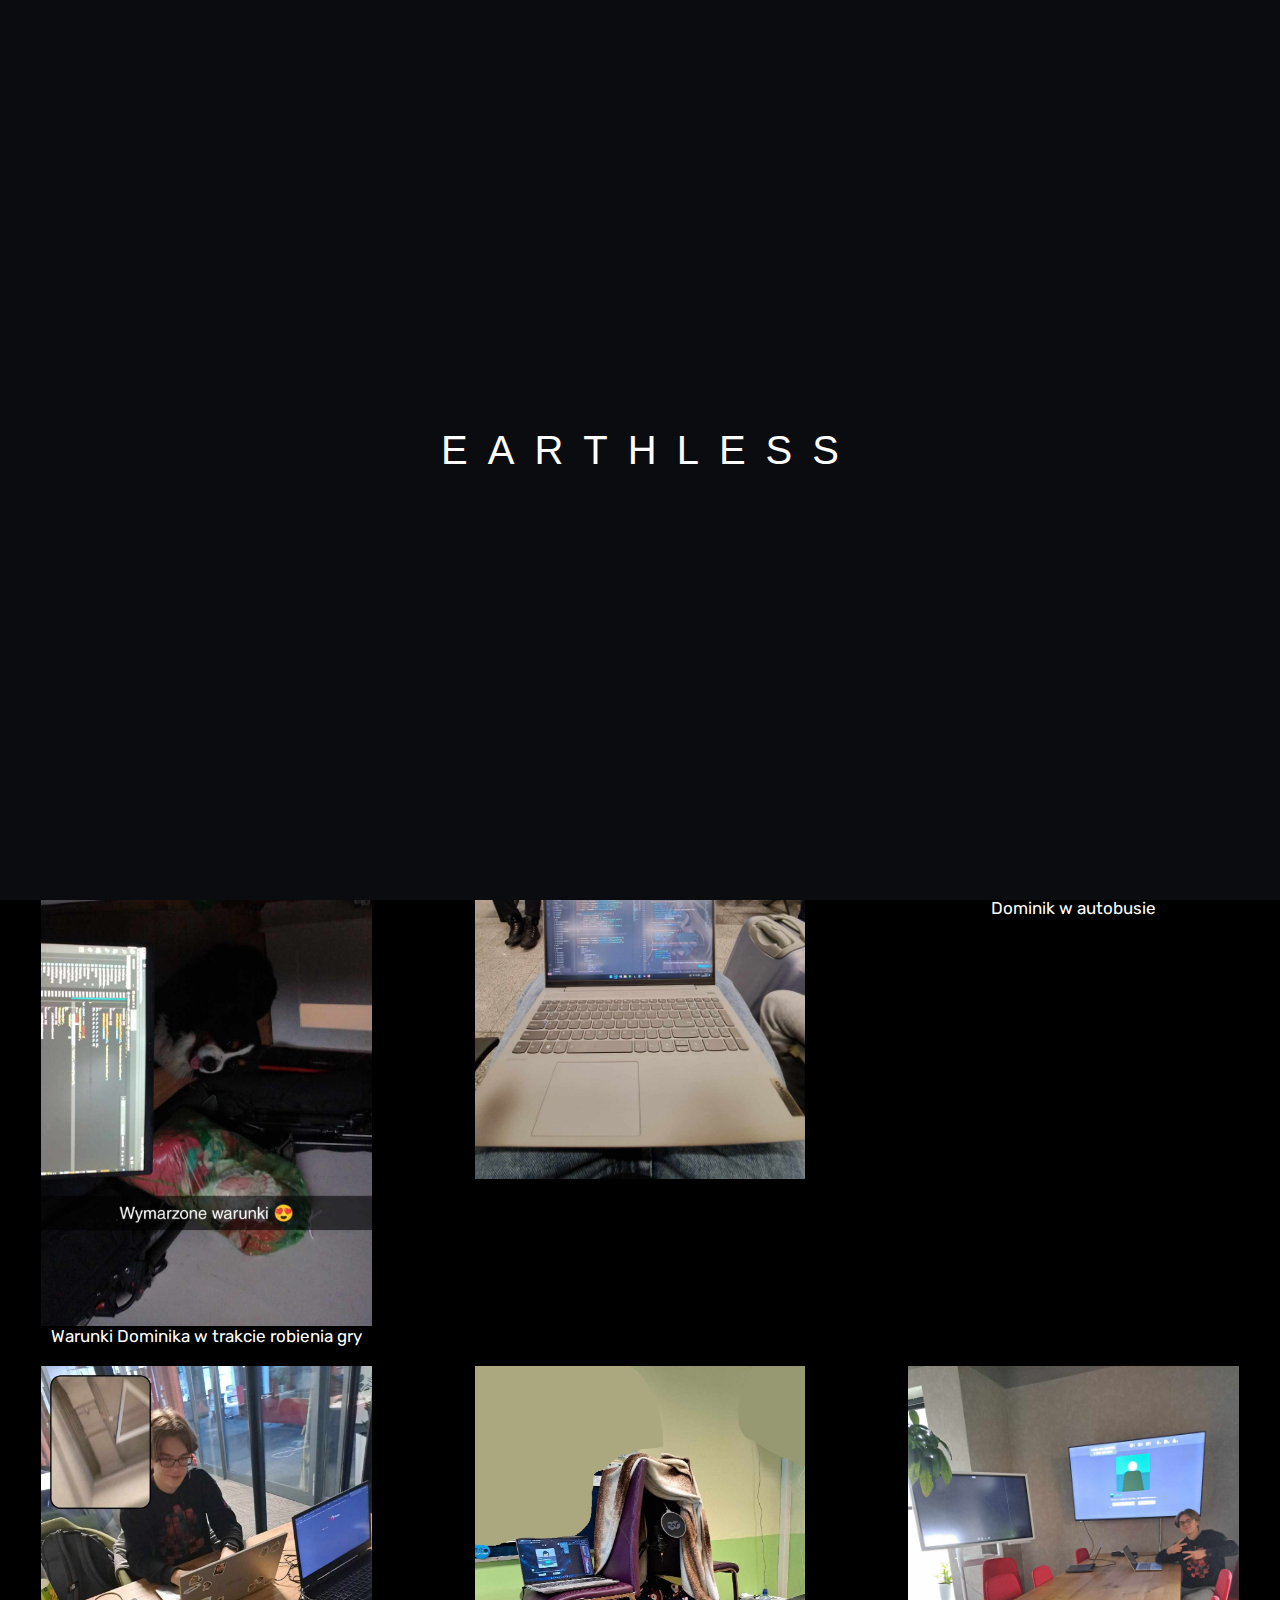
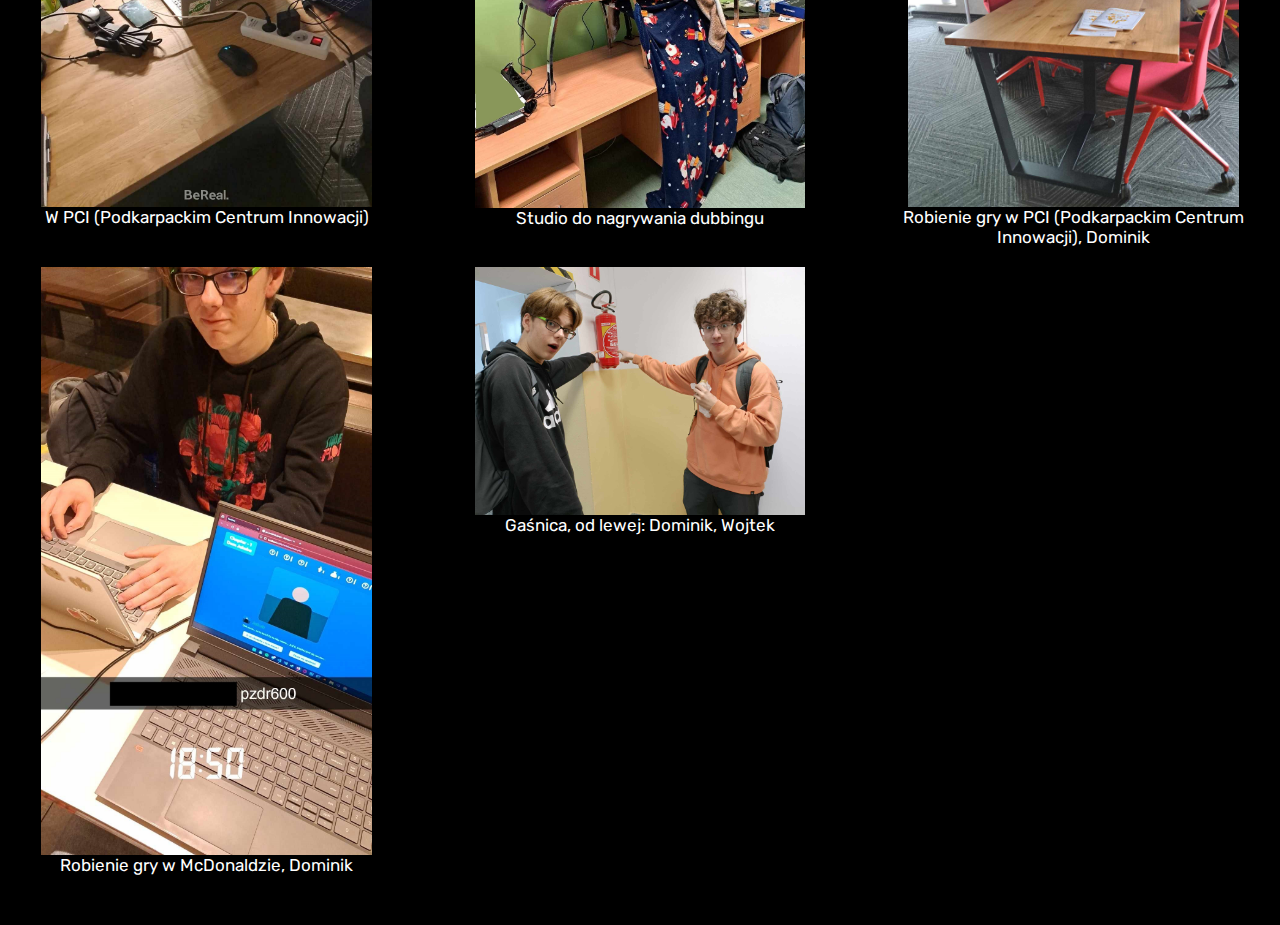
==== about.html @ 4655ff95 "plikiGlowne" ====
<!DOCTYPE html>
<html lang="pl">
<head>
    <meta charset="UTF-8">
    <meta name="viewport" content="width=device-width, initial-scale=1.0">
    <link rel="stylesheet" href="https://cdnjs.cloudflare.com/ajax/libs/font-awesome/6.4.2/css/all.min.css" integrity="sha512-z3gLpd7yknf1YoNbCzqRKc4qyor8gaKU1qmn+CShxbuBusANI9QpRohGBreCFkKxLhei6S9CQXFEbbKuqLg0DA==" crossorigin="anonymous" referrerpolicy="no-referrer" />
    <title>Earthless</title>
    <link rel="stylesheet" href="style.css">
</head>
<body>
    <ul id="loading-screen">
        <li>E</li>
        <li>A</li>
        <li>R</li>
        <li>T</li>
        <li>H</li>
        <li>L</li>
        <li>E</li>
        <li>S</li>
        <li>S</li>
    </ul>
    <main>
        <section id="about-main-section">
            <h1>Dominik Popek</h1>
            <p>Twórca całej fabuły, dubbing - Jakub (główna postać)</p>
            <h1>Igor Ciskał</h1>
            <p>Twórca grafik, dubbing - Albert (szalony naukowiec)</p>
            <h1>Wojciech Mazur</h1>
            <p>Układ strony, mechanika gry, UX/UI, dubbing - Krzychu</p>
        </section>
        <section id="about-main">
            <figure>
                <img src="about/370312794_709953950713064_8874268466809995550_n2.png">
                <img src="about/415970957_1422444111716869_7473553869642669539_n.png">
                <figcaption>Początki projektowania gry</figcaption>
            </figure>
            <figure>
                <img src="about/385540729_1747204609088106_7505408034687954714_n.jpg">
                <figcaption>Początki projektowania gry</figcaption>
            </figure>
            <figure>
                <img src="about/385540729_1747204609088106_7505408034687954714_n.jpg">
                <figcaption>Gaśnica, od lewej: Dominik, Wojtek</figcaption>
            </figure>
            <figure>
                <img src="about/423738031_928263928921775_452283514926928637_n.jpg">
                <figcaption>Warunki Dominika w trakcie robienia gry</figcaption>
            </figure>
            <figure>
                <img src="about/426106847_316698994728894_5281258933411810336_n.jpg">
            </figure>
            <figure>
                <img src="about/420201377_1047925432934331_5983906476684161396_n.jpg">
                <figcaption>Dominik w autobusie</figcaption>
            </figure>
            <figure>
                <img src="about/426293568_1739497223128308_7678476317517159223_n.jpg">
                <figcaption>W PCI (Podkarpackim Centrum Innowacji)</figcaption>
            </figure>
            <figure>
                <img src="about/426742429_798496605653513_1833986599257081213_n.jpg">
                <figcaption>Studio do nagrywania dubbingu</figcaption>
            </figure>
            <figure>
                <img src="about/422874822_376167388353092_1557744275688865738_n.jpg">
                <figcaption>Robienie gry w PCI (Podkarpackim Centrum Innowacji), Dominik</figcaption>
            </figure>
            <figure>
                <img src="about/422882015_1869702566810089_5194618038148266408_n.jpg">
                <figcaption>Robienie gry w McDonaldzie, Dominik</figcaption>
            </figure>
            <figure>
                <img src="about/385540729_1747204609088106_7505408034687954714_n.jpg">
                <figcaption>Gaśnica, od lewej: Dominik, Wojtek</figcaption>
            </figure>
        </section>
    </main>
    <footer>
        <section id="next">

        </section>
    </footer>
</body>
</html>
---- style.css ----
@import url('https://fonts.googleapis.com/css2?family=Outfit:wght@100..900&family=Rubik:ital,wght@0,300..900;1,300..900&display=swap');
@import url('https://fonts.googleapis.com/css2?family=Rubik:ital,wght@0,300..900;1,300..900&display=swap');

* {
	box-sizing: border-box;
}

body {
	padding: 0px;
	margin: 0px;
}

:root {
	--background-color: black;
	--header-color: #3649628b;
	--chapter-background-color: #63798c;
	--main-containers-color: #63798c;
	--font-family: "Outfit", Segoe UI, sans-serif;
	--button: #d8dee9;
	--color: black;
	--background-image: url(bogosBinted/background-main1.jpg)
}

:root.contrast {
	--border-header-contrast: 3px solid yellow;
	--chapter-background-color: black;
	--header-color: black;
	--button: black;
	--color: white;
	--background-image: url(bogosBinted/background-main1-contrast.jpg	);
}

html {
	font-size: 17px;
	color: white;
}

body {
	background-color: var(--background-color);
	position: relative;
	background-image: var(--background-image);
	background-repeat: no-repeat;
	background-size: cover;
	background-attachment: fixed;
	background-position: center
}

.start {
	position: fixed;
	width: 100vw;
	height: 100vh;
	top: 0;
	left: 0;
	z-index: 11;
	padding: 20px 30px;
	font-size: 2rem;
	cursor: pointer;
	border: 3px solid red;
	transition-property: background-color, scale, color;
	transition: 0.2s ease;
	background-color: var(--chapter-background-color);
	color: white
}

.start:hover {
	background-color: grey;
	color: white
}

#loading-screen {
	position: fixed;
	right: 0;
	top: 0;
	background-color: #0b0c0f;
	width: 100vw;
	/* height: 100%; */
	display: flex;
	justify-content: center;
	align-items: center;
	height: 100vh;
	margin: 0px;
	padding: 0px;
	z-index: 13;
	opacity: 1;
	animation-duration: 0.3s;
	animation-timing-function: ease;
	animation-name: loadingScreenOp;
	animation-fill-mode: forwards;
	animation-delay: 3s;
	overflow: hidden;
}

@keyframes loadingScreenOp {
	0% {
		opacity: 1;
	}
	100% {
		opacity: 0;
	}
}

#loading-screen li {
	display: inline-block;
	list-style-type: none;
	font-family: "Segoe UI", Tahoma, Geneva, Verdana, sans-serif;
	animation-name: loadingScreen;
	animation-duration: 2s;
	animation-timing-function: ease;
	margin-right: 0px;
	font-size: 40px;
	margin: 0px 10px;
	text-align: center;
	user-select: none;
	color: white;
}

@keyframes loadingScreen {
	0% {
		font-size: 80px;
		margin: 0px 100px;
		color: var(--chapter-background-color);
	}
	70% {
		font-size: 40px;
		margin: 0px 10px;
		color: var(--chapter-background-color);
	}
	100% {
		color: white;
	}
}

#image-loading-screen {
	width: 100vw;
	height: 100vh;
	position: fixed;
	top: 0;
	z-index: 12;
	background-color: var(--background-color);
	transition: 0.3s ease transform;
}

#image-loading-screen p {
	position: absolute;
	top: 60%;
	left: 50%;
	transform: translateX(-50%);
	letter-spacing: 3px;
}

#image-loading-screen-container {
	position: relative;
	left: 50%;
	top: 50%;
	width: fit-content;
	transform: translate(-50%);
	display: flex;
	justify-content: center;
	align-items: center;
	animation-name: image-loading-screen;
	animation-duration: 3s;
	animation-timing-function: ease;
	animation-iteration-count: infinite;
}

#image-loading-screen-container div {
	background-color: white;
	border-radius: 50%;
	width: 20px;
	height: 20px;
	position: absolute;
}

#image-loading-screen-container div:first-of-type {
	right: 50px;
}

#image-loading-screen-container div:last-of-type {
	left: 50px
}

@keyframes image-loading-screen {
	0% {transform: rotate(0deg);}
	25% {transform: rotate(180deg);}
	50% {transform: rotate(0deg);}
	100% {transform: rotate(360deg)}
}


.imgTemp {
	position: absolute;
	z-index: 0;
}

/* ---------------------------------------------------- */
/* --------------------- SAMOUCZEK -------------------- */
/* ---------------------------------------------------- */

.samouczek {
	border: 3px solid red;
	animation-name: samouczek-animacja;
	animation-duration: 1s;
	animation-timing-function: ease;
	animation-iteration-count: infinite;
	color: rgb(108, 108, 108);
}

@keyframes samouczek-animacja {
	0% {background-color: rgba(255, 136, 136, 1)}
	50% {background-color: rgba(255, 255, 255, 0.75);}
	to {background-color: rgba(255, 136, 136, 1)}
}

/* ---------------------------------------------------- */
/* ---------------------- HEADER ---------------------- */
/* ---------------------------------------------------- */

header {
	background-color: var(--header-color);
	transition: 0.3s ease background-color;
	font-family: var(--font-family);
	position: fixed;
	width: 100%	;
	top: 0;
	z-index: 10;
	padding: 5px 0px 0px;
	box-shadow: 0px 0px 15px 0px #efece8;
	border: var(--border-header-contrast);
}

#header-section {
	max-width: 1300px;
	margin: 0px auto;
}

#header-section nav {
	display: flex;
	justify-content: space-evenly;
	align-items: center;
}

#header-section #chapter-burger #chapter {
	background-color: var(--chapter-background-color);
	border: var(--border-header-contrast);
	transition: 0.3s ease background-color;
	font-size: 1.7rem;
	position: relative;
	top: 20px;
	border-radius: 10px;
	padding: 10px 20px 12px;
	text-align: center;
}

#header-section nav h1 {
	margin: 0px;
	white-space: nowrap;
}

#contrast-and-font-size {
	font-size: 1.75rem;
	-webkit-tap-highlight-color: transparent;
    -webkit-touch-callout: none;
    -webkit-user-select: none;
    -khtml-user-select: none;
    -moz-user-select: none;
    -ms-user-select: none;
    user-select: none;
	text-shadow: 0px 0px 10px black;
}

#contrast-and-font-size i {
	cursor: pointer;
	margin: 5px 10px;
	transition: 0.2s ease color;
}

#header-section #resources {
	display: flex;
	flex-direction: row;
	justify-content: space-between;
	width: fit-content;
	border: var(--border-header-contrast);
	gap: 30px;
}

#header-section nav #resources ul, #alien-relations {
	display: flex;
	justify-content: center;
	padding: 0px;
	z-index: 10;
}

#header-section nav #resources ul li, #alien-relations li {
	list-style-type: none;
	font-size: 2rem;
	margin: 0px 20px;
	text-align: center;
	display: flex;
	justify-content: space-between;
	--pseudoElColor: #c7af42;
}

#header-section nav #resources ul li:nth-child(1n+3) {
	display: none;
}

#alien-relations {
	display: none;
	flex-direction: column;
	background-color: var(--chapter-background-color);
	color: white;
	border: var(--border-header-contrast);
	padding: 15px;
	border-bottom-right-radius: 10px;
	border-top-right-radius: 10px;
	position: fixed;
	top: 120px;
	margin: 0px;
	width: fit-content;
}

#alien-relations li {
	list-style-type: none;
	font-size: 2rem;
	margin: 10px 0px;
	text-align: center;
}

#header-section nav #resources ul li i, #alien-relations li i {
	margin: 0px auto;
}

#header-section nav #resources ul li div:first-of-type, #alien-relations li div:first-of-type {
	width: 7px;
	display: block;
	border: 1px solid white;
	box-sizing: content-box;
	margin-left: 10px;
	border-radius: 3px;
}

#header-section nav #resources ul li div:first-of-type::after, #alien-relations li div:first-of-type::after {
	content: "";
	background-color: var(--pseudoElColor);
	width: 7px;
	height: 100%;
	display: block;
	transform-origin: bottom right;
	float: right;
	transform: var(--transform);
	transition: 0.2s ease;
	transition-property: background-color, transform;
}

.iconCaption {
	position: fixed;
	top: 80px;
	background-color: white;
	color: black;
	border-radius: 10px;
	padding: 5px 10px;
	font-size: 1.2rem;
	font-weight: bolder;
	transition: 0.2s ease transform;
}

.iconCaption.closing {
	transform: translateY(-250px);
	transition: 0.3s ease transform;
}

.iconCaption.closed {
	display: none;
}

#burger {
	display: none;
    -webkit-tap-highlight-color: transparent;
    -webkit-touch-callout: none;
    -webkit-user-select: none;
    -khtml-user-select: none;
    -moz-user-select: none;
    -ms-user-select: none;
    user-select: none;
}

@media only screen and (max-width: 1100px) {
	header {
		display: flex;
		position: fixed;
		top: 0;
		width: fit-content;
		padding: 0px;
		margin: 0px 0px 0px auto;
		border-bottom-left-radius: 25px;
		background-color: rgba(0, 0, 0, 0);
		transition: 0.2s ease transform;
		right: 0;
		box-shadow: none;
		border: 0px;
	}
	#header-section #chapter-burger {
		display: flex;
		flex-direction: row;
	}
	#contrast-and-font-size {
		position: fixed;
		top: 20px;
		left: 50%;
		transform: translate(-50%);
	}
	#header-section #chapter-burger #chapter {
		margin: 0px;
		padding: 30px 15px 20px;
		position: static;
		align-self: flex-start;
		border-radius: 0px;
		font-size: 1.5rem;
		border-bottom-left-radius: 25px;
	}
	#header-section nav {
		align-items: flex-end;
		flex-direction: column;
	}
	#header-section nav #resources {
		padding: 10px 10px 20px;
		gap: 0px;
		font-size: 2rem;
		background-color: var(--chapter-background-color);
		border-bottom-left-radius: 25px;
		transform: translateX(160px);
		transition: 0.3s ease;
		transition-property: background-color, transform;
		flex-direction: column;
	}
	ul#alien-relations {
		margin: 0px;
		top: 0;
		width: fit-content;
		transform: translateX(-160px);
		transition: 0.3s ease transform;
	}
	ul#alien-relations.open {
		transform: translateX(0px);
	}
	#header-section nav #resources.open {
		transform: translateX(0px);
	}
	#header-section nav #resources ul {
		flex-direction: column;
		width: fit-content;
		gap: 20px;
		margin: 0px;
	}
	#header-section nav #resources #resources-container {
		margin-top: 15px;
	}
	#burger {
		display: block;
		font-size: 2.5rem;
		margin: 10px 10px;
		cursor: pointer;
	}
	.iconCaption {
		position: fixed;
		left: -100px;
		top: auto;
	}
	.iconCaption.closing {
		transform: translateX(250px);
		transition: 0.3s ease transform;
	}
}

/* ---------------------------------------------------- */
/* ----------------------- MAIN ----------------------- */
/* ---------------------------------------------------- */

.background-image-index {
	background-image: url(bogosBinted/background.jpg);
	background-repeat: no-repeat;
	background-size: cover;
	background-attachment: fixed;
	background-position: center;
}

.main-index {
	display: flex;
	justify-content: center;
	flex-direction: column;
	align-items: center;
	margin-top: 150px;
}

main {
	display: flex;
	justify-content: center;
	margin: 0px 0px 50px;
}

#main-section-index {
	font-family: Outfit;
	border: 5px solid var(--header-color);
	border-radius: 10px;
	padding: 50px 0px;
	text-align: center;
	font-size: 25px;
	margin-top: 20px;
}

#main-section-index {
	width: 45%;
	text-decoration: none;
	color: var(--button)
}

#main-section {
	display: flex;
	justify-content: space-evenly;
	font-family: var(--font-family);
	width: 70%;
	padding-top: 120px;
	max-width: 800px;
}

#main-section a {
	text-decoration: none;
	color: white;
	width: 50%;
	max-width: 430px;
	min-width: 200px;
}


#main-section .choice {
	display: flex;
	flex-direction: column;
	width: 100%;
	position: relative;
	z-index: 1;
}

#middleDiv {
	display: flex;
	flex-direction: column;
	margin: 0px auto 15px;
}

#middleDiv .whoInfo {
	align-items: center;
	width: 100%;
	gap: 0px;
	margin: 10px 0px 0px 0px;
	display: grid;
	grid-template-columns: 0.1fr 1fr;
	grid-template-rows: 0.5fr 1fr;
}

#middleDiv .bigPhoto {
	width: 80%;
	max-width: 400px;
	min-width: 400px;
	margin: 0px auto;
	border-radius: 20px;
}

#middleDiv .linePhoto {
	width: 50px;
	border-radius: 10px;
}

#middleDiv .lineWho {
	width: fit-content;
	font-size: 2rem;
	margin: 0px 0px 0px 10px;
}

#middleDiv .lineText {
	grid-column: 1/3;
	margin: 10px;
}

#decision-button {
	display: flex;
	justify-content: space-evenly;
	gap: 20px;
	user-select: none;
	-webkit-user-select: none;
	-moz-user-select: none;
	-ms-user-select: none;
	transition: 0.2s ease transform;
}

#decision-button div {
	display: flex;
	justify-content: center;
}

#decision-button div {
	border-radius: 5px;
}

#decision-button div.samouczek button {
	background-color: rgba(0,0,0,0);
}

#decision-button button {
	border-radius: 5px;
	padding: 10px 25px;
	font-size: 1rem;
	font-weight: bold;
	width: fit-content;
	cursor: pointer;
	border: var(--border-header-contrast);
	transition: 0.2s ease;
	transition-property: background-color, color;
}

#decision-button button:hover {
	background-color: #4c566a;
}

#noti {
	position: fixed;
	top: 300px;
	right: 10%;
	font-size: 1.7rem;
	cursor: pointer;
	padding: 10px;
	z-index: 15;
	text-shadow: 0px 0px 10px black;
	width: fit-content;
}

#noti div {
	display: flex;
	justify-content: center;
	align-items: center;
	border-radius: 50%;
	padding: 3px;
	width: 20px;
	height: 20px;
	font-size: 13px;
	position: absolute;
	top: 3px;
	left: 2px;
	background-color: red;
	transition: 0.2s ease transform;
}

#notifications {
	transform: scaleY(0);
	transform-origin: top right;
	transition: 0.3s ease transform;
	text-shadow: none;
	font-size: 0.8rem;
	font-family: Outfit, 'Segoe UI', Tahoma, Geneva, Verdana, sans-serif;
	font-weight: 400;
	width: 250px;
	background-color: var(--main-containers-color);
	border-radius: 10px;
	padding: 15px 10px;
	position: absolute;
	right: 0px;
	top: 50px;
	height: auto;
	max-height: 250px;
	overflow: scroll;
	z-index: 20;
}

#notifications.open {
	transform: scaleY(1);
}

.unread, .read {
	margin: 10px;
	border-top: 1px solid white;
	border-bottom: 1px solid white;
	padding: 10px 5px;
	line-height: 20px;
	transition: 0.2s ease background-color;
	background-color: rgba(255, 0, 0, 0.35);
}

.gameOver {
	background-position: center;
	background-repeat: no-repeat;
	background-size: cover;
	background-color: black;
	background-attachment: fixed;
	background-image: url(bogosBinted/gameOver.jpg);
	opacity: 0;
	transition: 1.5s ease opacity;
	position: relative;
}

.gameOverDeath {
	background-position: center;
	background-repeat: no-repeat;
	background-size: cover;
	background-color: black;
	background-attachment: fixed;
	background-image: url(bogosBinted/gameOverSmierc.jpg);
}

@media only screen and (max-width: 700px) {
	.gameOver {
		background-image: url(bogosBinted/gameOverResp.jpg);
	}	
}

.gameOverContainer {
	position: absolute;
	top: 600px;
	width: 80%;
	text-align: center;
	left: 50%;
	transform: translate(-50%);
}

.gameOverImage {
	max-width: 100vw;
	margin: 0px auto;
	width: 100vw;
	position: fixed;
	top: 0;
}

.gameOverP {
	font-family: Outfit, 'Segoe UI', Tahoma, Geneva, Verdana, sans-serif;
	color: white;
	font-size: 2rem;
	text-align: center;
}

.playAgain {
	font-family: Rubik, 'Segoe UI', Tahoma, Geneva, Verdana, sans-serif;
	border: 2px solid red;
	border-radius: 10px;
	padding: 5px;
	text-decoration: none;
	font-weight: bold;
	color: black;
	text-align: center;
	background-color: #ce5263;
}

#samouczek-container {
	display: flex;
	justify-content: center;
	align-items: center;
	position: absolute;
	left: 50%;
	width: 100%;
	transform: translateX(-50%);
	bottom: 200px;
}

#samouczek-box {
	font-size: 17px;
	border: 3px solid red;
	background-color: white;
	width: 40%;
	min-width: 370px;
	max-width: 370px;
	padding: 5px 10px;
	border-radius: 20px;
	color: black;
	font-weight: bold;
	text-align: center;
	font-family: Rubik, 'Segoe UI', Tahoma, Geneva, Verdana, sans-serif;
}

#samouczek-next {
	padding: 10px 15px;
	position: absolute;
	bottom: -60px;
	background-color: white;
	cursor: pointer;
	user-select: none;
	color: black;
	border-radius: 20px;
	font-weight: bolder;
	border: 3px solid red;
}

#samouczek-next a {
	padding: 10px 15px;
}

#main-section.planets {
	width: 100%;
	max-width: 100%;
	padding-top: 220px;
	gap: 10px;
}

#middleDiv.planets {
	justify-content: space-between;
	flex-direction: row;
	border-radius: 10px;
}

#middleDiv.planets div {
	position: relative;
	transition: 0.2s ease;
	border-radius: 20px;
	cursor: pointer;
	margin: 0px 10px;
}

#middleDiv.planets div:hover {
	transform: scale(1.3);
	z-index: 10;
}

#middleDiv.planets div p {
	word-break: keep-all;
	white-space: nowrap;
}

#middleDiv.planets div p::before {
	content: "";
	display: block;
	border-bottom: 1px solid white;
	transform: scaleX(0);
	transform-origin: 100%;
	transition: 0.3s ease;
}

#middleDiv.planets div p::after {
	content: "";
	display: block;
	border-bottom: 1px solid white;
	transform: scaleX(0);
	transform-origin: 0%;
	transition: 0.3s ease;
}

#middleDiv.planets div:hover p::after {
	transform: scaleX(1);
}

#middleDiv.planets div:hover p::before {
	transform: scaleX(1);
}

#middleDiv.planets div p {
	text-align: center;
	position: absolute;
	bottom: 20px;
	margin: 0px;
	left: 50%;
	transform: translateX(-50%);
}

#middleDiv.planets div img {
	border-radius: 20px;
	width: 250px;
	height: 250px;
}

.end {
	display: flex;
	justify-content: center;
	align-items: center;
}

.endContainer {
	display: flex;
	justify-content: center;
	flex-direction: column;
}

.endContainer ul {
	text-align: center;
	padding: 0px;
	display: flex;
	justify-content: center;
	flex-direction: column;
}

.endContainer ul li {
	list-style-type: none;
	font-size: 1.2rem;
}

.napis-po-zakonczeniu {
	text-align: center;
	font-size: 2rem;
	font-family: Rubik, 'Segoe UI', Tahoma, Geneva, Verdana, sans-serif;
	color: white;
}

.endingCreators {
	font-size: 1.2rem;
	color: white;
	font-family: Rubik;
	text-align: center;
	padding-top: 100px;
	height: 100%;
}

.endingCreators h1:not(h1:first-of-type) {
	margin-top: 50px;
}


main {
	display: flex;
	flex-direction: column;
	justify-content: center;
	align-items: center;
}

#about-main-section {
	font-family: Rubik;
	width: fit-content;
	padding: 30px;
}

#about-main {
	display: grid;
	width: 100%;
	grid-auto-flow: row dense;
	grid-template-columns: 1fr 1fr 1fr;
	max-width: 1500px;
	gap: 20px;
}

#about-main figure {
	display: flex;
	flex-direction: column;
	align-items: center;
	width: 100%;
	margin: 0px;
}

#about-main figure img {
	width: 80%;
	max-width: 500px;
}

#about-main figure {
	font-family: Rubik;
}

#about-main figure figcaption {
	text-align: center;
}

@media only screen and (max-width: 1000px) {
	#about-main {
		grid-template-columns: 1fr 1fr;
	}
}

@media only screen and (max-width: 700px) {
	#about-main {
		grid-template-columns: 1fr;
	}
}

@media only screen and (max-width: 1100px) {
	#noti {
		top: 220px;
		left: 30px;
	}
	#notifications {
		left: 0px;
	}
}

@media only screen and (max-width: 1000px) {
	.main-index {
		margin-top: 100px
	}
	#main-section-index {
		width: 70%;
	}
	#main-section {
		flex-direction: column;
		align-items: center;
		justify-content: center;
		flex-wrap: wrap;
		gap: 40px;
	}
}

@media only screen and (max-width: 920px) {
	.main-index {
		padding-top: 0px;
	}
	#decision-button {
		align-items: center;
	}
	#main-section.planets {
		padding-top: 120px
	}
	#middleDiv.planets {
		flex-wrap: wrap;
		justify-content: center;
		border-radius: 10px;
	}
}

@media only screen and (max-width: 750px) {
	#main-section {
		flex-direction: column;
		margin: 0px auto;
		padding: 80px 15px 0px;
		width: fit-content;
		gap: 60px;
	}
	#middleDiv .linePhoto {
		margin: 0px 0px 0px auto;
	}
	#middleDiv .lineWho {
		font-size: 1.5rem;
	}
	#decision-button {
		flex-direction: column-reverse;
	}
	#decision-button input {
		margin: 10px auto;
	}
	#samouczek-container {
		bottom: 250px
	}
	#contrast-and-font-size {
		left: 30%;
	}
	footer {
		margin-top: 20px;
	}
}

@media only screen and (max-width: 650px) {
	#main-section-index {
		height: 250px;
		display: flex;
		align-items: center;
		justify-content: center;
	}
	#loading-screen li {
		font-size: 30px;
		margin: 0px 5px;
	}
	@keyframes loadingScreen {
		0% {
			font-size: 60px;
			margin: 0px 100px;
			color: var(--chapter-background-color);
		}
		70% {
			font-size: 30px;
			margin: 0px 5px;
			color: var(--chapter-background-color);
		}
		100% {
			color: white;
		}
	}
}

@media only screen and (max-width: 560px) {

}

@media only screen and (max-width: 500px) {
	#main-section {
		padding-top: 120px
	}
	#contrast-and-font-size {
		display: flex;
		flex-direction: column;
		align-items: center;
		top: 280px;
		left: 53px;
	}
	#notifications {
		top: 40px;
		border-top-left-radius: 0px;
		left: 50px;
	}
	#middleDiv .bigPhoto {
		min-width: 200px;
	}
	#samouczek-box {
		min-width: 250px;
	}
}

/* @media only screen and (max-width: 430px) {
	#contrast-and-font-size {

	}
} */

/* ---------------------------------------------------- */
/* ---------------------- FOOTER ---------------------- */
/* ---------------------------------------------------- */

footer {
	display: flex;
	justify-content: center;
	color: rgba(255, 255, 255, 0.457);
	font-size: 0.5rem;
	font-family: Rubik, 'Segoe UI', Tahoma, Geneva, Verdana, sans-serif;
	/* margin-top: 70px;  */
}

footer section {
	display: flex;
	justify-content: center;
	flex-direction: column;
}

footer h1 {
	font-weight: 500;
}

#google_translate_element {
	display: flex;
	justify-content: center;
} 

.goog-te-combo {
	opacity: 0.5;
	cursor: pointer;
}
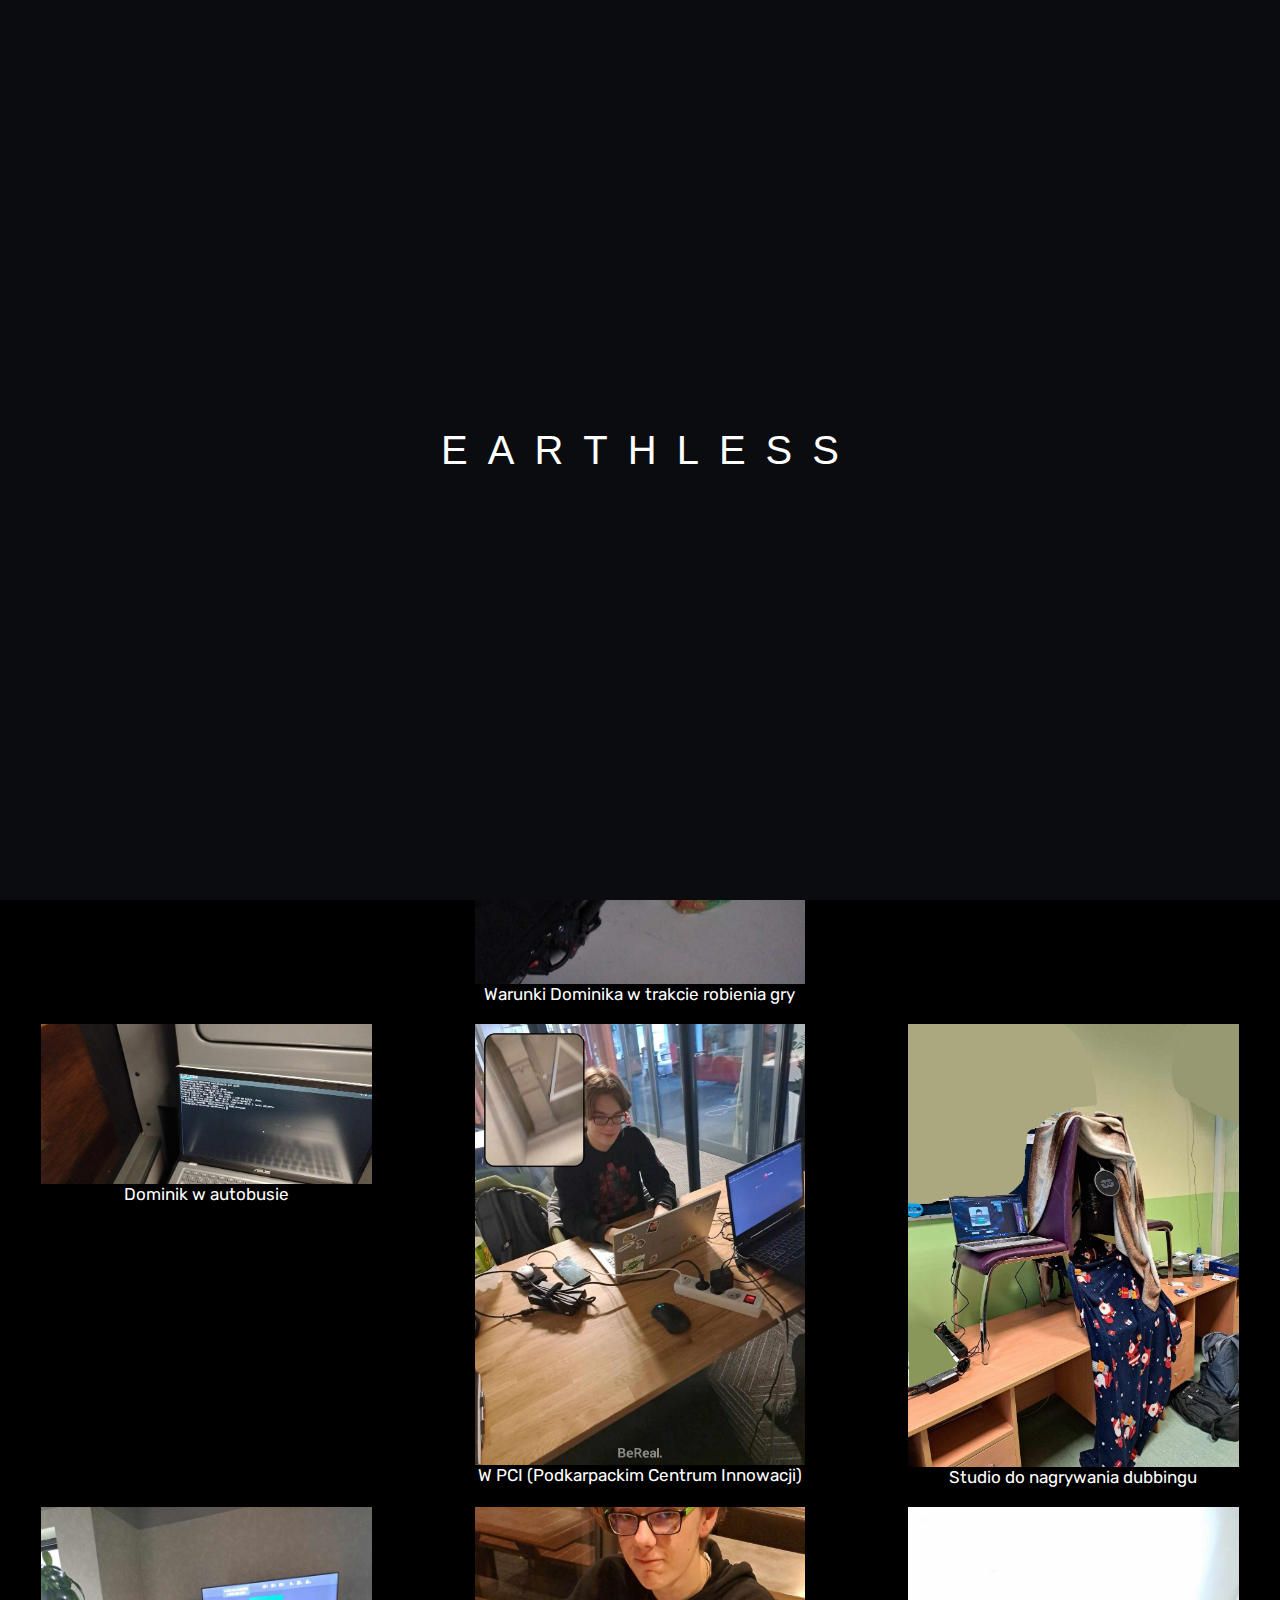
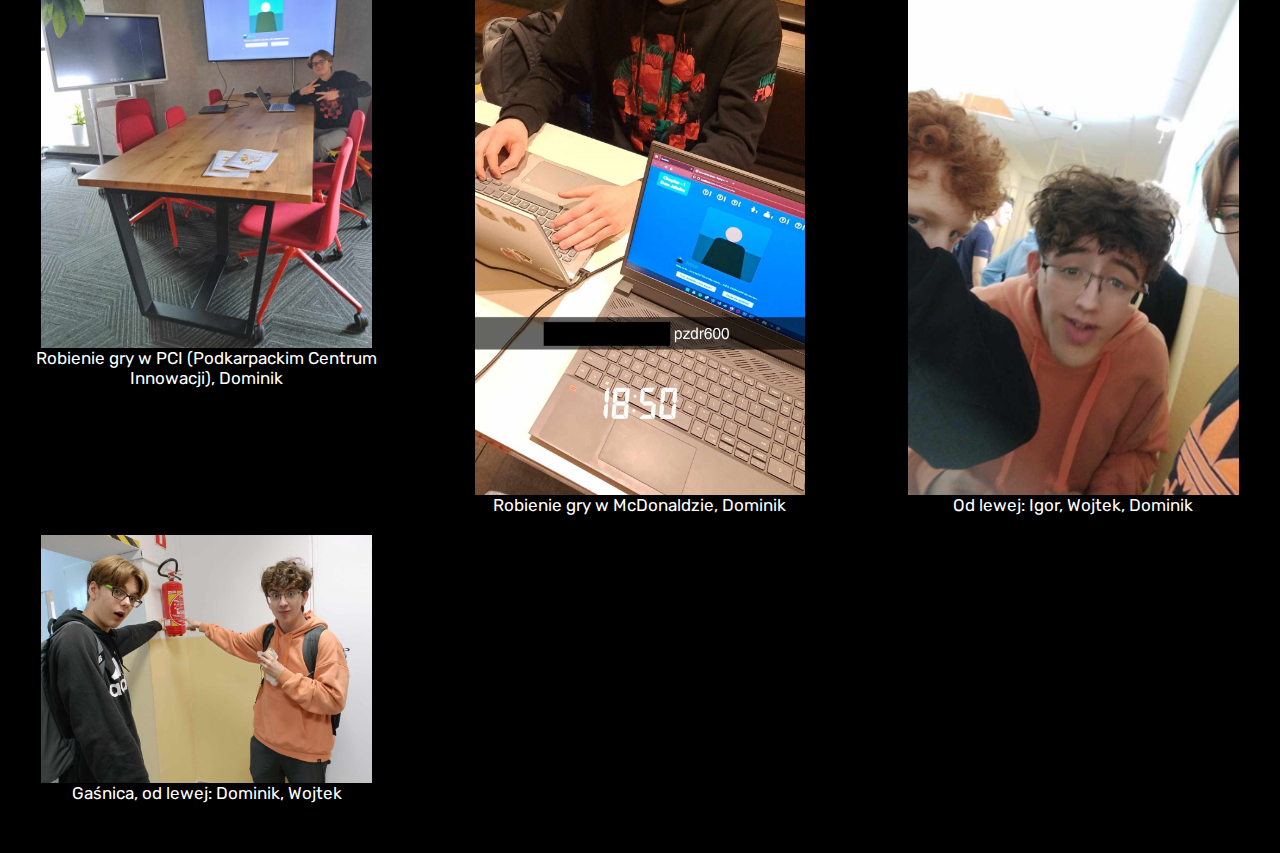
==== commit 0eea88b2: "b" ====
--- a/about.html
+++ b/about.html
@@ -35,19 +35,12 @@
                 <figcaption>Początki projektowania gry</figcaption>
             </figure>
             <figure>
-                <img src="about/385540729_1747204609088106_7505408034687954714_n.jpg">
-                <figcaption>Początki projektowania gry</figcaption>
-            </figure>
-            <figure>
-                <img src="about/385540729_1747204609088106_7505408034687954714_n.jpg">
-                <figcaption>Gaśnica, od lewej: Dominik, Wojtek</figcaption>
-            </figure>
-            <figure>
                 <img src="about/423738031_928263928921775_452283514926928637_n.jpg">
                 <figcaption>Warunki Dominika w trakcie robienia gry</figcaption>
             </figure>
             <figure>
                 <img src="about/426106847_316698994728894_5281258933411810336_n.jpg">
+                <figcaption>Na lotnisku w Krakowie (Wojtek)</figcaption>
             </figure>
             <figure>
                 <img src="about/420201377_1047925432934331_5983906476684161396_n.jpg">
@@ -70,6 +63,10 @@
                 <figcaption>Robienie gry w McDonaldzie, Dominik</figcaption>
             </figure>
             <figure>
+                <img src="about/418111377_1772092719901783_6503355382581711271_n.jpg">
+                <figcaption>Od lewej: Igor, Wojtek, Dominik</figcaption>
+            </figure>
+            <figure>
                 <img src="about/385540729_1747204609088106_7505408034687954714_n.jpg">
                 <figcaption>Gaśnica, od lewej: Dominik, Wojtek</figcaption>
             </figure>
--- a/style.css
+++ b/style.css
@@ -886,6 +886,18 @@
 	font-size: 1.2rem;
 }
 
+.showCreators {
+	border: 1px solid red;
+	background-color: white;
+	width: fit-content;
+	padding: 10px 20px;
+	color: black;
+	border-radius: 10px;
+	font-family: Rubik, 'Segoe UI', Tahoma, Geneva, Verdana, sans-serif;
+	margin: 0px auto;
+	cursor: pointer;
+}
+
 .napis-po-zakonczeniu {
 	text-align: center;
 	font-size: 2rem;
@@ -950,12 +962,6 @@
 	text-align: center;
 }
 
-@media only screen and (max-width: 1000px) {
-	#about-main {
-		grid-template-columns: 1fr 1fr;
-	}
-}
-
 @media only screen and (max-width: 700px) {
 	#about-main {
 		grid-template-columns: 1fr;
@@ -963,12 +969,16 @@
 }
 
 @media only screen and (max-width: 1100px) {
-	#noti {
-		top: 220px;
-		left: 30px;
-	}
 	#notifications {
 		left: 0px;
+	}
+	#noti {
+		top: auto;
+		bottom: 150px;
+		left: 30px;
+	}
+	#notifications {
+		max-height: 150px;
 	}
 }
 
@@ -985,6 +995,34 @@
 		justify-content: center;
 		flex-wrap: wrap;
 		gap: 40px;
+	}
+	#about-main {
+		grid-template-columns: 1fr 1fr;
+	}
+}
+
+@media only screen and (max-width: 950px) {
+	#main-section {
+		padding-top: 120px
+	}
+	#contrast-and-font-size {
+		display: flex;
+		flex-direction: column;
+		align-items: center;
+		top: auto;
+		bottom: 220px;
+		left: 53px;
+	}
+	#notifications {
+		top: 0px;
+		border-top-left-radius: 0px;
+		left: 50px;
+	}
+	#middleDiv .bigPhoto {
+		min-width: 200px;
+	}
+	#samouczek-box {
+		min-width: 250px;
 	}
 }
 
@@ -1027,9 +1065,6 @@
 	}
 	#samouczek-container {
 		bottom: 250px
-	}
-	#contrast-and-font-size {
-		left: 30%;
 	}
 	footer {
 		margin-top: 20px;
@@ -1064,33 +1099,7 @@
 	}
 }
 
-@media only screen and (max-width: 560px) {
-
-}
-
-@media only screen and (max-width: 500px) {
-	#main-section {
-		padding-top: 120px
-	}
-	#contrast-and-font-size {
-		display: flex;
-		flex-direction: column;
-		align-items: center;
-		top: 280px;
-		left: 53px;
-	}
-	#notifications {
-		top: 40px;
-		border-top-left-radius: 0px;
-		left: 50px;
-	}
-	#middleDiv .bigPhoto {
-		min-width: 200px;
-	}
-	#samouczek-box {
-		min-width: 250px;
-	}
-}
+
 
 /* @media only screen and (max-width: 430px) {
 	#contrast-and-font-size {
